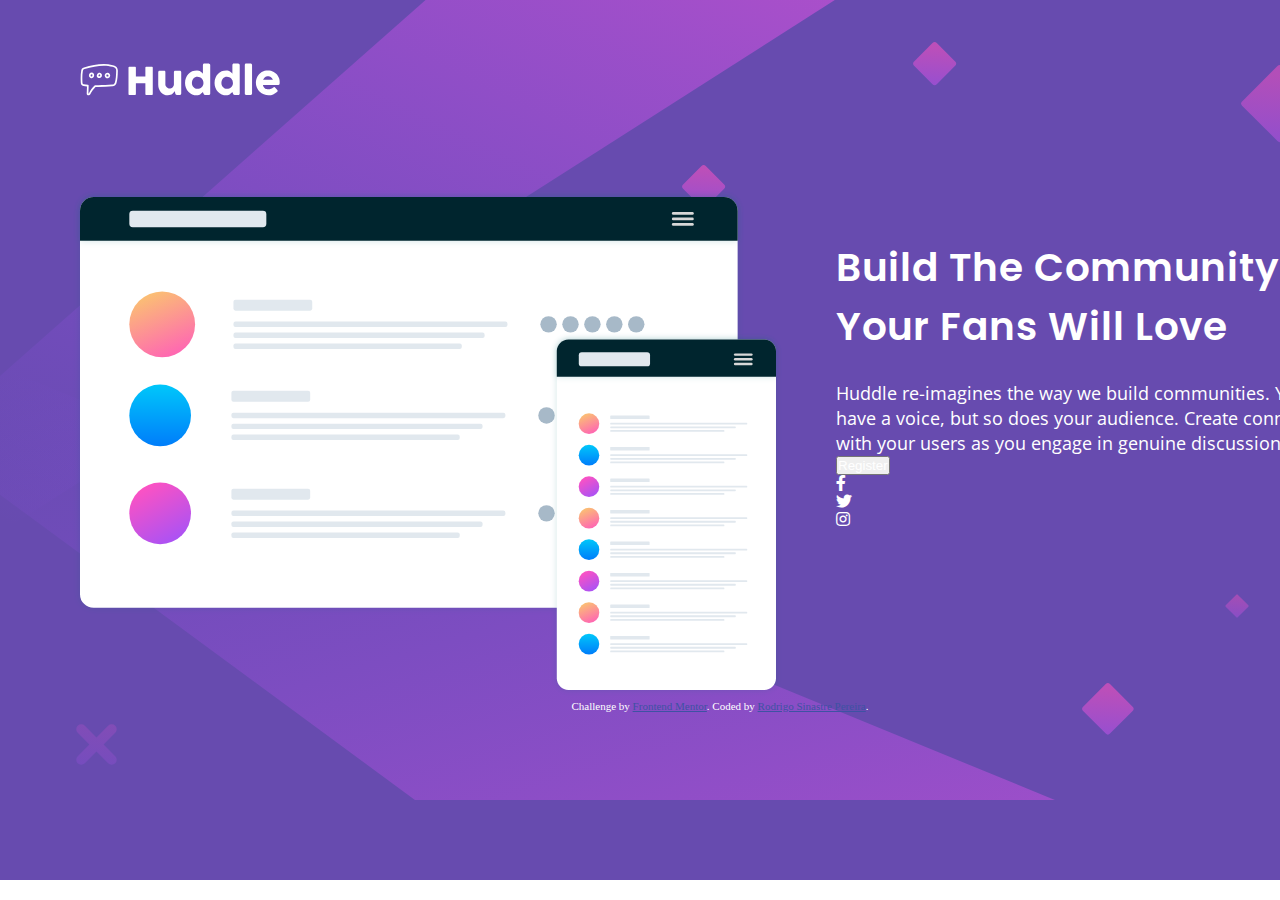
==== index.html @ ebde1aef "iniciando quest html css avancado" ====
<!DOCTYPE html>
<html lang="en">

<head>
  <meta charset="UTF-8">
  <meta name="viewport" content="width=device-width, initial-scale=1.0">
  <!-- displays site properly based on user's device -->
  <link rel="stylesheet" href="//use.fontawesome.com/releases/v5.0.7/css/all.css">

  <link rel="icon" type="image/png" sizes="32x32" href="./images/favicon-32x32.png">
  <link rel="preconnect" href="https://fonts.googleapis.com">
  <link rel="preconnect" href="https://fonts.gstatic.com" crossorigin>
  <link href="https://fonts.googleapis.com/css2?family=Open+Sans&family=Poppins:wght@400;600&display=swap"
    rel="stylesheet">

  <link rel="stylesheet" href="src/css/reset.css">
  <link rel="stylesheet" href="src/css/style.css">
  <link rel="stylesheet" href="src/css/variables.css">

  <title>Frontend Mentor | Huddle landing page with single introductory section</title>

  <!-- Feel free to remove these styles or customise in your own stylesheet 👍 -->
  <style>
    .attribution {
      font-size: 11px;
      text-align: center;
    }

    .attribution a {
      color: hsl(228, 45%, 44%);
    }
  </style>
</head>

<body>
  <main>
    <div class="logo">
      <img src="src/images/logo.svg" alt="Logo">
    </div>
    
    <div class="main">
      <aside class="illustration">
        <img src="src/images/illustration-mockups.svg" alt="">
      </aside>
  
      <aside class="info">
        <h1>Build The Community Your Fans Will Love</h1>
  
        <p>Huddle re-imagines the way we build communities. You have a voice, but so does your audience.
          Create connections with your users as you engage in genuine discussion.</p>
  
        <button>Register</button>
  
        <div><i class="fab fa-facebook-f"></i></div>
        <div><i class="fab fa-twitter"></i></div>
        <div><i class="fab fa-instagram"></i></div>
      </aside>
    </div>

    <footer>
      <p class="attribution">
        Challenge by <a href="https://www.frontendmentor.io?ref=challenge" target="_blank">Frontend Mentor</a>.
        Coded by <a href="https://github.com/DevSinastre" target="_blank">Rodrigo Sinastre Pereira</a>.
      </p>
    </footer>
  </main>

</body>

</html>
---- src/css/style.css ----
/* FONTS
font-family: 'Open Sans', sans-serif;
font-family: 'Poppins', sans-serif;
 */

main{
    height: 880px;
    width: 1440px;
    background: var(--primary) url(../images/bg-desktop.svg) no-repeat;
    padding: 53px;
}

main .logo img{
    margin-bottom: 80px;
    width: 215px;
    margin-left: 17px;
}

main .main{
    display: flex;
    margin-left: 20px;
}

main .main .info{
    padding: 48px 40px 48px 54px;
}

main .main .info h1{
    font-family: 'Poppins', sans-serif;
    font-size: 39px;
    letter-spacing: 1px;
    font-weight: 600;
    margin-bottom: 25px;
}

main .main .info p{
    font-family: 'Open Sans', sans-serif;
    font-size: 18px;
    line-height: 25px;
}
---- src/css/variables.css ----
:root{
    --primary: hsl(257, 40%, 49%);
    --soft: hsl(300, 69%, 71%);
}
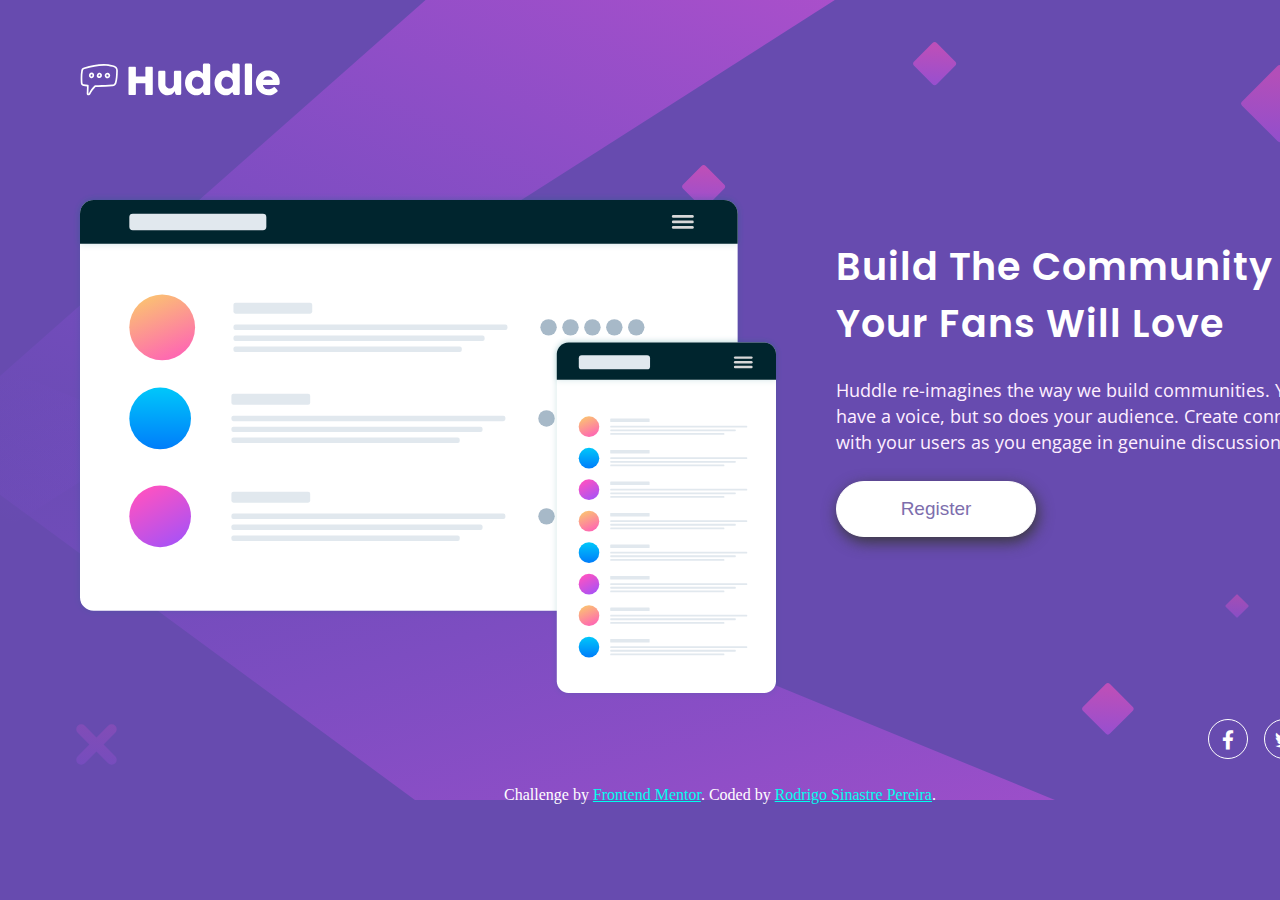
==== commit 15f44ae2: "atualizando quest, desktop pronto" ====
--- a/index.html
+++ b/index.html
@@ -22,12 +22,12 @@
   <!-- Feel free to remove these styles or customise in your own stylesheet 👍 -->
   <style>
     .attribution {
-      font-size: 11px;
+      font-size: 16px;
       text-align: center;
     }
 
     .attribution a {
-      color: hsl(228, 45%, 44%);
+      color: hsl(176, 100%, 50%);
     }
   </style>
 </head>
@@ -50,11 +50,13 @@
           Create connections with your users as you engage in genuine discussion.</p>
   
         <button>Register</button>
-  
-        <div><i class="fab fa-facebook-f"></i></div>
-        <div><i class="fab fa-twitter"></i></div>
-        <div><i class="fab fa-instagram"></i></div>
       </aside>
+    </div>
+
+    <div class="contact">
+      <a href="#"><i class="fab fa-facebook-f"></i></a>
+      <a href="#"><i class="fab fa-twitter"></i></a>
+      <a href="#"><i class="fab fa-instagram"></i></a>
     </div>
 
     <footer>
--- a/src/css/style.css
+++ b/src/css/style.css
@@ -2,6 +2,10 @@
 font-family: 'Open Sans', sans-serif;
 font-family: 'Poppins', sans-serif;
  */
+
+ body{
+    background-color: var(--primary);
+ }
 
 main{
     height: 880px;
@@ -21,13 +25,17 @@
     margin-left: 20px;
 }
 
+main .main .illustration{
+    margin-top: 3px;
+}
+
 main .main .info{
     padding: 48px 40px 48px 54px;
 }
 
 main .main .info h1{
     font-family: 'Poppins', sans-serif;
-    font-size: 39px;
+    font-size: 38px;
     letter-spacing: 1px;
     font-weight: 600;
     margin-bottom: 25px;
@@ -36,5 +44,95 @@
 main .main .info p{
     font-family: 'Open Sans', sans-serif;
     font-size: 18px;
-    line-height: 25px;
+    line-height: 26px;
+    color: #FFEFFF;
+    margin-bottom: 26px;
+}
+
+main .main .info button{
+    background-color: white;
+    color: #7D6EAD;
+    width: 200px;
+    height: 56px;
+    border: solid 1px white;
+    border-radius: 30px;
+    font-size: 19px;
+    box-shadow: 2px 5px 15px rgb(57, 57, 57);
+    transition: 0.3s;
+}
+
+main .main .info button:hover{
+    cursor: pointer;
+    background-color: var(--soft);
+    border: solid 1px var(--soft);
+    color: white;
+}
+
+main .contact{
+    height: 75px;
+    display: flex;
+    justify-content: flex-end;
+    padding-right: 19px;
+    margin-top: 8px;
+}
+
+main .contact>a{
+    width: 40px;
+    height: 40px;
+    border: 1px solid white;
+    border-radius: 50px;
+    display: flex;
+    justify-content: center;
+    align-items: center;
+    margin: 8px;
+    text-decoration: none;
+    transition: 0.3s;
+}
+
+main .contact>a i{
+    transition: 0.3s;
+}
+
+main .contact>a:hover{
+    border: 1px solid var(--soft);
+}
+
+main .contact>a:hover i{
+    color: var(--soft);
+}
+
+main .contact i{
+    font-size: 19px;
+    color: white;
+}
+
+@media(max-width:768px){
+
+    main{
+        display: flex;
+        flex-direction: column;
+        justify-content: center;
+    }
+
+    main .main .illustration img{
+        min-width: 90%;
+    }
+
+    main .main{
+        display: flex;
+        flex-direction: column;
+    }
+
+    main .logo img{
+        margin-bottom: 80px;
+        width: 215px;
+        margin-left: 17px;
+    }
+}
+
+@media(max-width:360px){
+
+    main .main .illustration img{
+       width: 60%;
+    }
 }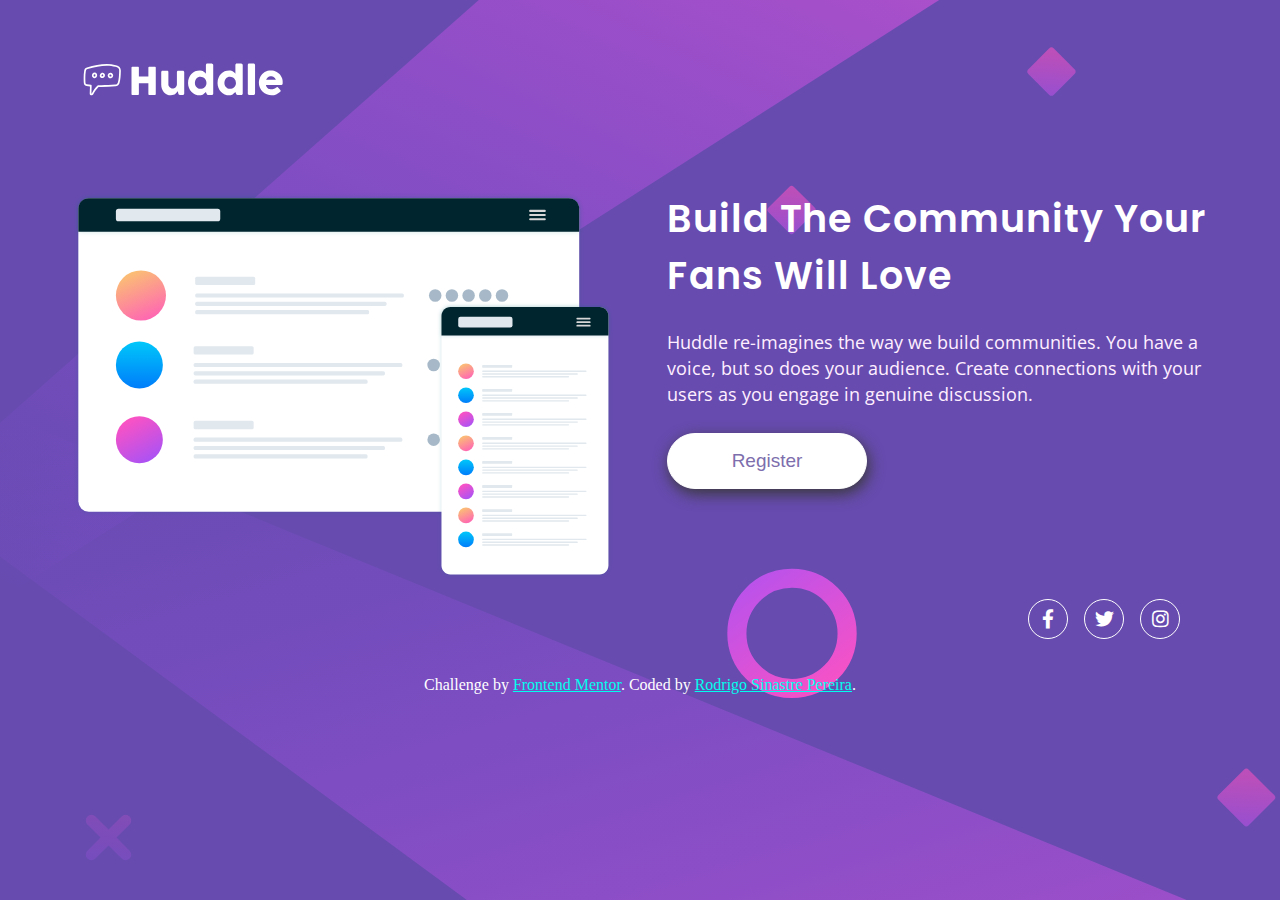
==== commit 3f5f9f71: "finalizado quest html css" ====
--- a/index.html
+++ b/index.html
@@ -24,6 +24,7 @@
     .attribution {
       font-size: 16px;
       text-align: center;
+      padding: 10px;
     }
 
     .attribution a {
@@ -37,20 +38,20 @@
     <div class="logo">
       <img src="src/images/logo.svg" alt="Logo">
     </div>
-    
+
     <div class="main">
-      <aside class="illustration">
+      <div class="illustration">
         <img src="src/images/illustration-mockups.svg" alt="">
-      </aside>
-  
-      <aside class="info">
+      </div>
+
+      <div class="info">
         <h1>Build The Community Your Fans Will Love</h1>
-  
+
         <p>Huddle re-imagines the way we build communities. You have a voice, but so does your audience.
           Create connections with your users as you engage in genuine discussion.</p>
-  
+
         <button>Register</button>
-      </aside>
+      </div>
     </div>
 
     <div class="contact">
--- a/src/css/style.css
+++ b/src/css/style.css
@@ -8,29 +8,36 @@
  }
 
 main{
-    height: 880px;
-    width: 1440px;
+    height: 100vh;
+    width: 100%;
     background: var(--primary) url(../images/bg-desktop.svg) no-repeat;
-    padding: 53px;
+    background-size: cover;
+    padding: 53px 73px;
 }
 
 main .logo img{
     margin-bottom: 80px;
     width: 215px;
-    margin-left: 17px;
 }
 
 main .main{
     display: flex;
-    margin-left: 20px;
+    width: 100%;
 }
 
 main .main .illustration{
     margin-top: 3px;
+    width: 100%;
+    margin-right: 54px;
+}
+
+main .main .illustration img{
+    width: 100%;
 }
 
 main .main .info{
-    padding: 48px 40px 48px 54px;
+    /* padding: 48px 40px 48px 54px; */
+    width: 100%;
 }
 
 main .main .info h1{
@@ -106,12 +113,14 @@
     color: white;
 }
 
-@media(max-width:768px){
+@media(max-width:950px){
 
     main{
         display: flex;
         flex-direction: column;
-        justify-content: center;
+        text-align: center;
+        background: url(../images/bg-mobile.svg) no-repeat;
+        background-size: contain;
     }
 
     main .main .illustration img{
@@ -123,16 +132,42 @@
         flex-direction: column;
     }
 
+    main .logo{
+        display: flex;
+        justify-content: flex-start;
+    }
+
     main .logo img{
-        margin-bottom: 80px;
-        width: 215px;
-        margin-left: 17px;
+        width: 194px;
+    }
+
+    main .contact{
+        margin-top: 50px;
+        display: flex;
+        justify-content: center;
     }
 }
 
-@media(max-width:360px){
+@media(max-width:475px){
 
-    main .main .illustration img{
-       width: 60%;
+    main{
+        padding: 30px;
+    }
+
+    main .main .info h1{
+        font-size: 26px;
+        margin-top: 50px;
+    }
+
+    main .main .info p{
+        font-size: 16px;
+    }
+
+    main .main .info button{
+        margin: 10px 0 30px 0;
+    }
+    
+    main .contact{
+        margin: 30px 0
     }
 }